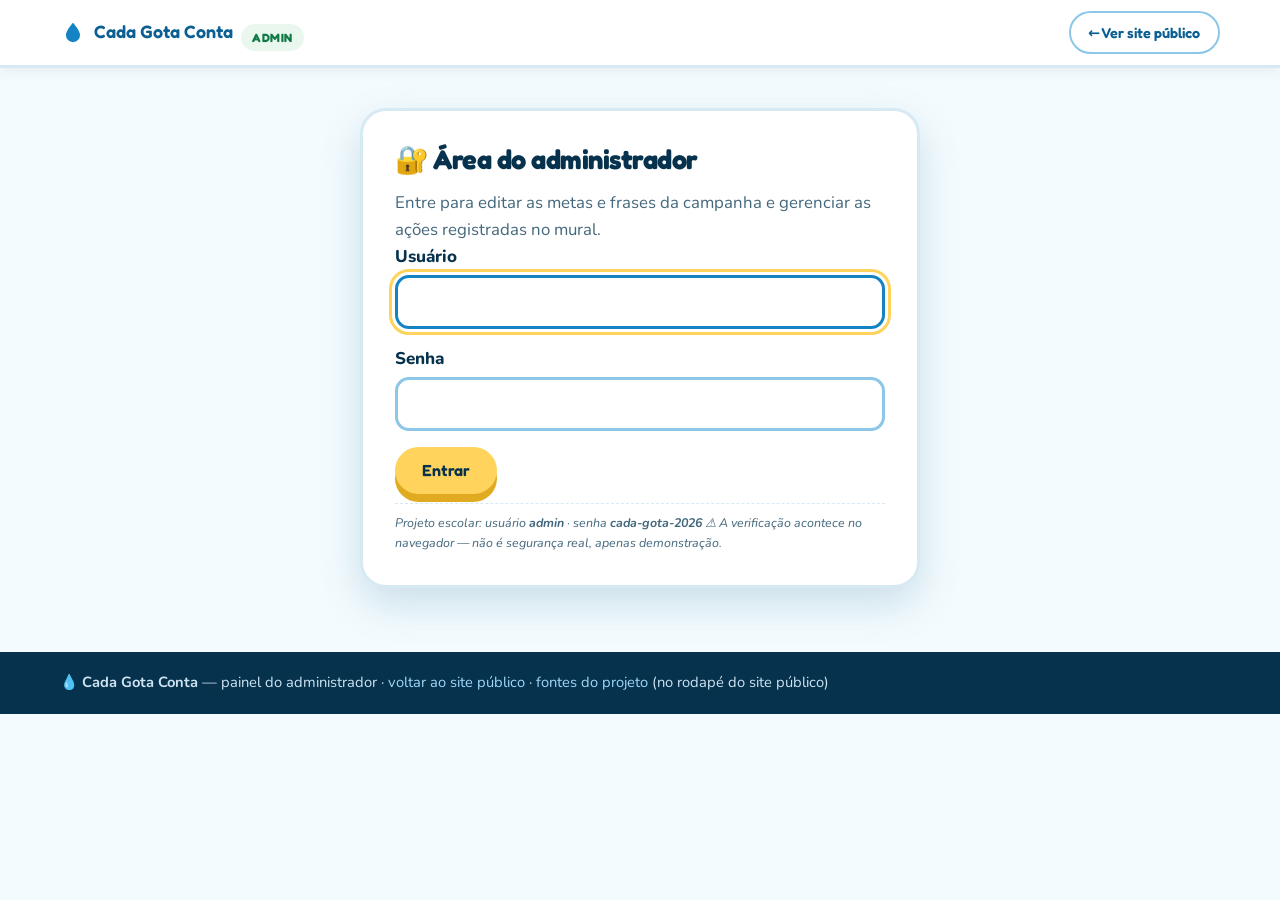
==== admin.html @ 1493366b "Separar site público (index.html) e painel do administrador (admin.html)" ====
<!DOCTYPE html>
<html lang="pt-BR">
<head>
<meta charset="UTF-8">
<meta name="viewport" content="width=device-width, initial-scale=1.0">
<title>Painel do Administrador · Cada Gota Conta</title>
<meta name="description" content="Painel do administrador do site educativo Cada Gota Conta.">
<meta name="robots" content="noindex, nofollow">
<link rel="preconnect" href="https://fonts.googleapis.com">
<link rel="preconnect" href="https://fonts.gstatic.com" crossorigin>
<link href="https://fonts.googleapis.com/css2?family=Fredoka:wght@400;500;600;700&family=Nunito:wght@400;600;700;800&display=swap" rel="stylesheet">
<link rel="stylesheet" href="styles.css">
<link rel="icon" href="data:image/svg+xml,<svg xmlns='http://www.w3.org/2000/svg' viewBox='0 0 100 100'><text y='0.9em' font-size='90'>🔐</text></svg>">
</head>
<body class="pagina-admin">

<a class="skip-link" href="#admin-conteudo">Pular para o conteúdo principal</a>

<header class="cabecalho-admin">
  <nav class="nav container" aria-label="Navegação do painel">
    <a class="marca" href="index.html">
      <svg class="marca-icone" viewBox="0 0 24 24" aria-hidden="true" focusable="false">
        <path d="M12 2.5s6.5 7 6.5 11.4A6.5 6.5 0 0 1 12 20.5a6.5 6.5 0 0 1-6.5-6.6C5.5 9.5 12 2.5 12 2.5z" fill="currentColor"/>
      </svg>
      <span>Cada Gota Conta</span>
      <span class="selo">Admin</span>
    </a>
    <a class="botao botao-secundario botao-pequeno" href="index.html">← Ver site público</a>
  </nav>
</header>

<main class="container container-estreito admin-conteudo" id="admin-conteudo">

  <!-- LOGIN -->
  <section class="admin-login-caixa" id="admin-login">
    <h1>🔐 Área do administrador</h1>
    <p class="secao-lead">Entre para editar as metas e frases da campanha e gerenciar as ações registradas no mural.</p>
    <form id="admin-login-form">
      <div class="campo-form">
        <label for="admin-usuario">Usuário</label>
        <input type="text" id="admin-usuario" autocomplete="username" required>
      </div>
      <div class="campo-form">
        <label for="admin-senha">Senha</label>
        <input type="password" id="admin-senha" autocomplete="current-password" required>
      </div>
      <p class="admin-erro" id="admin-erro" hidden>Usuário ou senha incorretos. Tente novamente.</p>
      <button class="botao botao-primario" type="submit">Entrar</button>
    </form>
    <p class="fonte-mini">Projeto escolar: usuário <strong>admin</strong> · senha <strong>cada-gota-2026</strong> ⚠️ A verificação acontece no navegador — não é segurança real, apenas demonstração.</p>
  </section>

  <!-- PAINEL -->
  <section id="admin-painel" hidden aria-live="polite">
    <div class="admin-topo-painel">
      <h1>⚙️ Painel do administrador</h1>
      <button class="botao botao-secundario botao-pequeno" id="admin-sair" type="button">Sair</button>
    </div>
    <p class="secao-lead">As alterações ficam salvas <strong>neste navegador</strong> e aparecem no site público acessado por ele. Para valer para <strong>todos os visitantes</strong>, edite os arquivos e envie ao GitHub (ou peça ajuda).</p>

    <div class="admin-grupo">
      <h2>Metas da campanha</h2>
      <p class="fonte-mini">Edite o texto e o percentual de cada meta. O site público atualiza ao abrir.</p>
      <div id="admin-metas"></div>
      <button class="botao botao-secundario botao-pequeno" id="admin-restaurar-metas" type="button">Restaurar metas padrão</button>
    </div>

    <div class="admin-grupo">
      <h2>Frases de conscientização</h2>
      <form class="mural-form" id="admin-frase-form">
        <label class="oculto" for="admin-frase-input">Nova frase de conscientização</label>
        <input type="text" id="admin-frase-input" placeholder="Digite uma nova frase…" maxlength="120" required>
        <button class="botao botao-secundario botao-pequeno" type="submit">Adicionar</button>
      </form>
      <ul class="admin-lista-frases" id="admin-frases"></ul>
    </div>

    <div class="admin-grupo">
      <h2>Ações registradas no mural (<span id="admin-mural-count">0</span>)</h2>
      <ul class="admin-lista-frases" id="admin-mural-lista"></ul>
      <p class="fonte-mini" id="admin-mural-vazio">Nenhuma ação registrada ainda.</p>
      <button class="botao botao-secundario botao-pequeno" id="admin-limpar-mural" type="button">Limpar mural</button>
    </div>

    <div class="admin-grupo">
      <h2>Desafio Cada Gota Conta <span class="selo selo-ficticio">estado local</span></h2>
      <p class="secao-lead">Ações marcadas hoje neste navegador:</p>
      <p class="dado-grande" id="admin-desafio-count">0 de 4</p>
      <ul class="lista-marcada" id="admin-desafio-lista"></ul>
      <p class="fonte-mini" id="admin-desafio-vazio">Nenhuma ação marcada ainda.</p>
      <button class="botao botao-secundario botao-pequeno" id="admin-reset-desafio" type="button">Zerar desafio</button>
    </div>

    <div class="admin-acoes">
      <button class="botao botao-secundario botao-pequeno" id="admin-restaurar" type="button">Restaurar metas e frases padrão</button>
    </div>
  </section>
</main>

<footer class="rodape rodape-admin">
  <div class="container">
    <p>💧 <strong>Cada Gota Conta</strong> — painel do administrador · <a href="index.html">voltar ao site público</a> · <a href="#fontes">fontes do projeto</a> (no rodapé do site público)</p>
  </div>
</footer>

<script src="script-admin.js"></script>
</body>
</html>
---- styles.css ----
/* ============================================================
   Cada Gota Conta — estilo de projeto escolar (azul, verde, branco)
   ============================================================ */

:root{
  --azul-900:#06324d;
  --azul-700:#0b5f92;
  --azul-500:#1483c4;
  --azul-300:#8cc7e8;
  --azul-100:#dff1fb;
  --azul-050:#f4fbfe;

  --verde-700:#0f7a45;
  --verde-500:#16a05b;
  --verde-300:#7ec89b;
  --verde-100:#eaf7ef;

  --amarelo:#ffd35c;
  --rosa:#ff9fb0;

  --tinta:#123243;
  --tinta-suave:#43677c;
  --branco:#ffffff;
  --borda:#d7e9f3;
  --sombra:0 10px 30px rgba(11,95,146,.12);
  --sombra-forte:0 16px 40px rgba(11,95,146,.18);

  --raio:20px;
  --fonte-titulo:"Fredoka","Nunito",system-ui,sans-serif;
  --fonte-texto:"Nunito",system-ui,-apple-system,"Segoe UI",sans-serif;
}

*,*::before,*::after{box-sizing:border-box;}

html{scroll-behavior:smooth;}

body{
  margin:0;
  font-family:var(--fonte-texto);
  color:var(--tinta);
  background:var(--branco);
  line-height:1.6;
  font-size:17px;
  -webkit-font-smoothing:antialiased;
}

img,svg{max-width:100%;}

h1,h2,h3,h4{
  font-family:var(--fonte-titulo);
  line-height:1.2;
  color:var(--azul-900);
  margin:0 0 .5em;
}

h1{font-size:clamp(2.4rem,6vw,4rem);font-weight:700;letter-spacing:-.5px;}
h2{font-size:clamp(1.7rem,4vw,2.6rem);font-weight:600;}
h3{font-size:1.22rem;font-weight:600;}
h4{font-size:1rem;font-weight:600;}

p{margin:0 0 1em;}

a{color:var(--azul-700);}

:focus-visible{
  outline:3px solid var(--amarelo);
  outline-offset:3px;
  border-radius:6px;
}

.container{
  width:min(1160px,92vw);
  margin-inline:auto;
}

.container-estreito{width:min(880px,92vw);}

/* Acessibilidade: pular para o conteúdo */
.skip-link{
  position:absolute;left:-9999px;top:0;
  background:var(--azul-700);color:#fff;
  padding:.75rem 1.25rem;border-radius:0 0 12px 0;
  font-weight:700;z-index:2000;text-decoration:none;
}
.skip-link:focus{left:0;}

.oculto{
  position:absolute;width:1px;height:1px;
  overflow:hidden;clip:rect(0 0 0 0);white-space:nowrap;
}

/* ============================================================
   MENU FIXO
   ============================================================ */
.menu-fixo{
  position:fixed;inset:0 0 auto 0;
  background:rgba(255,255,255,.94);
  backdrop-filter:blur(10px);
  box-shadow:0 2px 14px rgba(6,50,77,.10);
  z-index:1000;
}
.nav{
  display:flex;align-items:center;justify-content:space-between;
  gap:1rem;padding:.6rem 0;min-height:64px;
}
.marca{
  display:flex;align-items:center;gap:.5rem;
  font-family:var(--fonte-titulo);font-weight:600;
  font-size:1.12rem;color:var(--azul-700);text-decoration:none;
}
.marca-icone{width:26px;height:26px;color:var(--azul-500);}

.lista-nav{
  display:flex;gap:.15rem;list-style:none;margin:0;padding:0;flex-wrap:wrap;
}
.lista-nav a{
  display:block;padding:.5rem .7rem;
  text-decoration:none;color:var(--tinta-suave);
  font-weight:700;font-size:.92rem;border-radius:999px;
  transition:background .2s,color .2s;
}
.lista-nav a:hover{background:var(--azul-100);color:var(--azul-700);}
.lista-nav a.ativo{background:var(--azul-700);color:#fff;}

.btn-menu{
  display:none;flex-direction:column;gap:5px;
  background:none;border:0;padding:.5rem;cursor:pointer;
}
.linha-menu{
  width:26px;height:3px;border-radius:3px;background:var(--azul-700);
  transition:transform .25s,opacity .25s;
}
.btn-menu[aria-expanded="true"] .linha-menu:nth-child(1){transform:translateY(8px) rotate(45deg);}
.btn-menu[aria-expanded="true"] .linha-menu:nth-child(2){opacity:0;}
.btn-menu[aria-expanded="true"] .linha-menu:nth-child(3){transform:translateY(-8px) rotate(-45deg);}

/* ============================================================
   HERO
   ============================================================ */
.hero{
  position:relative;
  background:linear-gradient(170deg,#0b5f92 0%,#1483c4 45%,#16a05b 120%);
  color:#fff;
  padding:7.5rem 0 5rem;
  overflow:hidden;
}
.hero-interno{
  display:grid;grid-template-columns:1.05fr .95fr;
  gap:2.5rem;align-items:center;position:relative;z-index:2;
}
.etiqueta{
  display:inline-block;
  background:rgba(255,255,255,.18);
  border:1px solid rgba(255,255,255,.4);
  color:inherit;font-weight:800;font-size:.8rem;
  letter-spacing:.06em;text-transform:uppercase;
  padding:.35rem .85rem;border-radius:999px;margin:0 0 1rem;
}
.secao .etiqueta{background:var(--azul-100);border-color:var(--borda);color:var(--azul-700);}

.hero h1{color:#fff;margin-bottom:.25em;}
.destaque-agua{
  color:var(--amarelo);
  text-shadow:0 4px 0 rgba(6,50,77,.25);
}
.subtitulo{
  font-size:clamp(1.15rem,2.4vw,1.5rem);
  font-weight:700;color:#eaf7ff;margin-bottom:.7em;
}
.hero-recado{
  background:rgba(255,255,255,.12);
  border-left:5px solid var(--amarelo);
  padding:.9rem 1.1rem;border-radius:14px;
  font-size:1rem;color:#f2fbff;max-width:52ch;
}
.botao{
  display:inline-block;cursor:pointer;text-decoration:none;
  font-family:var(--fonte-titulo);font-weight:600;font-size:1rem;
  padding:.85rem 1.7rem;border-radius:999px;border:0;
  transition:transform .15s,box-shadow .15s,background .2s;
}
.botao-primario{
  background:var(--amarelo);color:var(--azul-900);
  box-shadow:0 8px 0 #e0ab21;
}
.botao-primario:hover{transform:translateY(-3px);box-shadow:0 11px 0 #e0ab21;}
.botao-primario:active{transform:translateY(4px);box-shadow:0 4px 0 #e0ab21;}
.botao-secundario{
  background:#fff;color:var(--azul-700);
  border:2px solid var(--azul-300);
}
.botao-secundario:hover{background:var(--azul-100);}
.botao-pequeno{padding:.5rem 1.1rem;font-size:.9rem;}

.hero-numeros{
  list-style:none;margin:2rem 0 0;padding:0;
  display:grid;grid-template-columns:repeat(3,1fr);gap:1rem;
}
.hero-numeros li{
  background:rgba(255,255,255,.13);
  border:1px solid rgba(255,255,255,.3);
  border-radius:16px;padding:.85rem .9rem;
}
.hero-numeros .numero{
  display:block;font-family:var(--fonte-titulo);
  font-size:1.7rem;color:var(--amarelo);line-height:1.1;
}
.hero-numeros span{font-size:.82rem;color:#eaf7ff;display:block;margin-top:.2rem;}
.hero-numeros em{font-style:normal;opacity:.75;font-size:.75rem;}

.hero-arte{position:relative;}
.svg-escola{width:100%;height:auto;filter:drop-shadow(0 18px 30px rgba(4,40,62,.35));}

.gota{animation:flutua 3.4s ease-in-out infinite;transform-origin:center;}
.gota-2{animation-delay:.7s;}
.gota-3{animation-delay:1.3s;}
@keyframes flutua{
  0%,100%{transform:translateY(0);}
  50%{transform:translateY(-14px);}
}

.ondulacao{position:absolute;left:0;right:0;bottom:-1px;line-height:0;pointer-events:none;}
.ondulacao svg{width:100%;height:70px;display:block;}

/* ============================================================
   SEÇÕES
   ============================================================ */
.secao{padding:4.5rem 0;scroll-margin-top:76px;}
.secao-fundo-suave{background:var(--azul-050);}

.cabecalho-secao{text-align:center;max-width:760px;margin:0 auto 2.5rem;}
.secao-lead{color:var(--tinta-suave);font-size:1.05rem;margin:0 auto;max-width:64ch;}

.grade{display:grid;gap:1.4rem;}
.grade-3{grid-template-columns:repeat(3,1fr);}

.card{
  background:#fff;border:2px solid var(--borda);
  border-radius:var(--raio);padding:1.5rem 1.4rem;
  box-shadow:var(--sombra);
  transition:transform .2s,box-shadow .2s,border-color .2s;
}
.card:hover{transform:translateY(-6px);box-shadow:var(--sombra-forte);border-color:var(--azul-300);}
.card h3{margin-bottom:.4em;}
.card p{color:var(--tinta-suave);margin-bottom:.4em;font-size:.98rem;}
.card-icone{
  display:inline-grid;place-items:center;
  width:54px;height:54px;font-size:1.7rem;
  background:var(--azul-100);border-radius:16px;margin-bottom:.9rem;
}
.card-exemplo .card-icone{background:#e9f6ff;}
.card-dica .card-icone{background:var(--verde-100);}
.card-destaque{background:linear-gradient(160deg,#0b5f92,#1483c4);border-color:transparent;}
.card-destaque h3,.card-destaque p{color:#fff;}
.card-destaque p strong{color:var(--amarelo);}

.selo{
  display:inline-block;margin-top:.6rem;
  background:var(--verde-100);color:var(--verde-700);
  font-size:.75rem;font-weight:800;letter-spacing:.04em;
  padding:.25rem .7rem;border-radius:999px;text-transform:uppercase;
}
.selo-ficticio{background:#fff3d4;color:#8a6100;}

/* Cartões de dados */
.card-dado{display:flex;flex-direction:column;gap:.2rem;}
.dado-grande{
  font-family:var(--fonte-titulo);font-size:clamp(2.1rem,4vw,2.7rem);
  font-weight:700;color:var(--azul-700);line-height:1;margin:.1em 0 .3em;
}
.dado-texto{font-size:1rem;color:var(--tinta);}
.dado-texto strong{color:var(--verde-700);}
.fonte-mini{
  font-size:.78rem;color:var(--tinta-suave);
  border-top:1px dashed var(--borda);
  padding-top:.55rem;margin:.6rem 0 0;font-style:italic;
}

/* Impactos */
.impactos{
  display:grid;grid-template-columns:1fr 1fr;gap:1.4rem;margin-top:2.5rem;
}
.impacto{
  background:#fff;border-radius:var(--raio);padding:1.6rem;
  border:2px solid var(--borda);box-shadow:var(--sombra);
}
.impacto-ambiental{border-top:6px solid var(--verde-500);}
.impacto-financeiro{border-top:6px solid var(--amarelo);}
.lista-marcada{margin:0;padding-left:1.2rem;color:var(--tinta-suave);}
.lista-marcada li{margin-bottom:.6rem;}
.lista-marcada li strong{color:var(--azul-700);}
.lista-marcada em{font-style:normal;font-size:.85rem;opacity:.85;}
.lista-verde li strong{color:var(--verde-700);}

/* ============================================================
   MAPA DA ESCOLA
   ============================================================ */
.mapa-caixa{
  display:grid;grid-template-columns:1.15fr .85fr;gap:1.6rem;align-items:start;
}
.planta{
  position:relative;
  aspect-ratio:8/5;
  background:#fff;border:3px solid var(--borda);
  border-radius:var(--raio);overflow:hidden;box-shadow:var(--sombra);
}
.svg-planta{position:absolute;inset:0;width:100%;height:100%;}

.hotspot{
  position:absolute;transform:translate(-50%,-50%);
  background:#fff;color:var(--azul-900);
  border:3px solid var(--azul-500);border-radius:999px;
  font-family:var(--fonte-titulo);font-weight:600;
  font-size:clamp(.65rem,1.5vw,.86rem);
  padding:.4rem .75rem;cursor:pointer;
  box-shadow:0 5px 14px rgba(6,50,77,.22);
  transition:transform .18s,background .18s,color .18s;
  white-space:nowrap;
}
.hotspot:hover{transform:translate(-50%,-50%) scale(1.07);background:var(--azul-100);}
.hotspot.ativo{
  background:var(--azul-700);color:#fff;border-color:var(--azul-900);
  transform:translate(-50%,-50%) scale(1.07);
}

.detalhe-lugar{
  background:#fff;border:3px solid var(--borda);
  border-radius:var(--raio);padding:1.6rem;box-shadow:var(--sombra);
  min-height:280px;
}
.detalhe-lugar h3{font-size:1.45rem;}
.detalhe-colunas{display:grid;gap:1.2rem;}
.detalhe-colunas h4{
  text-transform:uppercase;letter-spacing:.06em;font-size:.82rem;
  color:var(--azul-700);margin-bottom:.5em;
}
.detalhe-colunas .titulo-verde{color:var(--verde-700);}

/* ============================================================
   DESAFIO
   ============================================================ */
.desafio-painel{
  background:linear-gradient(160deg,#0b5f92,#16a05b);
  border-radius:28px;padding:2rem;box-shadow:var(--sombra-forte);
}
.lista-checks{list-style:none;margin:0 0 1.6rem;padding:0;display:grid;gap:.85rem;}
.check-item{
  display:flex;align-items:center;gap:.9rem;cursor:pointer;
  background:rgba(255,255,255,.95);border-radius:16px;
  padding:1rem 1.15rem;border:3px solid transparent;
  transition:border-color .2s,transform .15s;
}
.check-item:hover{transform:translateX(4px);}
.check-acao{position:absolute;opacity:0;width:1px;height:1px;}
.caixa-check{
  flex:0 0 auto;width:26px;height:26px;border-radius:8px;
  border:3px solid var(--azul-500);background:#fff;
  display:grid;place-items:center;transition:background .2s,border-color .2s;
}
.caixa-check::after{
  content:"✔";color:#fff;font-size:.95rem;font-weight:900;
  transform:scale(0);transition:transform .18s;
}
.check-acao:checked ~ .caixa-check{background:var(--verde-500);border-color:var(--verde-700);}
.check-acao:checked ~ .caixa-check::after{transform:scale(1);}
.check-acao:checked ~ .texto-check{text-decoration:line-through;opacity:.7;}
.check-acao:focus-visible ~ .caixa-check{outline:3px solid var(--amarelo);outline-offset:3px;}
.texto-check{font-weight:700;color:var(--tinta);}

.progresso-bloco{background:rgba(255,255,255,.14);border-radius:18px;padding:1.2rem 1.3rem;}
.progresso-info{display:flex;justify-content:space-between;align-items:center;gap:1rem;color:#fff;flex-wrap:wrap;}
.progresso-info p{margin:0;font-size:1.05rem;}
.progresso-info strong{font-family:var(--fonte-titulo);font-size:1.3rem;color:var(--amarelo);}

.barra{
  height:18px;background:rgba(255,255,255,.35);
  border-radius:999px;overflow:hidden;margin:.7rem 0 .6rem;
}
.barra-preenchida{
  height:100%;background:var(--amarelo);border-radius:999px;
  transition:width .5s cubic-bezier(.22,1,.36,1);
}
.barra-preenchida.verde{background:var(--verde-500);}
.mensagem-desafio{color:#f0fbff;margin:0;font-weight:700;min-height:1.6em;}

/* ============================================================
   CALCULADORA
   ============================================================ */
.calculadora{
  display:grid;grid-template-columns:1.2fr .8fr;gap:1.6rem;align-items:start;
}
.calc-form{
  background:#fff;border:2px solid var(--borda);border-radius:var(--raio);
  padding:1.4rem;box-shadow:var(--sombra);display:grid;gap:1rem;
}
.calc-linha{
  display:flex;justify-content:space-between;align-items:center;gap:1rem;
  background:var(--azul-050);border:2px solid var(--borda);
  border-radius:16px;padding:.9rem 1.1rem;flex-wrap:wrap;
}
.calc-linha label{flex:1 1 240px;}
.calc-nome{display:block;font-weight:800;color:var(--azul-900);}
.calc-param{display:block;font-size:.83rem;color:var(--tinta-suave);}
.calc-param em{font-style:normal;opacity:.85;}
.calc-input{display:flex;align-items:center;gap:.5rem;font-weight:700;font-size:.85rem;color:var(--tinta-suave);}
.calc-input input{
  width:86px;padding:.55rem .6rem;font-size:1.1rem;font-weight:800;
  font-family:var(--fonte-titulo);text-align:center;
  border:2px solid var(--azul-300);border-radius:12px;color:var(--azul-900);
  background:#fff;
}
.calc-input input:focus{border-color:var(--azul-500);}

.calc-resultado{
  background:linear-gradient(165deg,#06324d,#0b5f92);
  color:#fff;border-radius:var(--raio);padding:1.6rem;box-shadow:var(--sombra-forte);
  position:sticky;top:88px;
}
.calc-rotulo{font-size:.9rem;color:#cfe9fa;margin-bottom:.2em;}
.calc-total{margin:0 0 1rem;}
.calc-total strong{
  font-family:var(--fonte-titulo);font-size:clamp(2.4rem,5vw,3.2rem);
  color:var(--amarelo);line-height:1;
}
.calc-total{font-size:1rem;}
.calc-grades{display:grid;gap:.7rem;}
.calc-mini{
  background:rgba(255,255,255,.12);border-radius:14px;padding:.7rem .9rem;
}
.calc-mini-num{font-family:var(--fonte-titulo);font-size:1.35rem;color:#fff;margin:0;line-height:1.2;}
.calc-mini p{margin:.15rem 0 0;font-size:.82rem;color:#d7ecfa;}
.calc-mini em{font-style:normal;opacity:.8;font-size:.75rem;}
.aviso{
  background:rgba(255,211,92,.16);border-left:4px solid var(--amarelo);
  padding:.7rem .9rem;border-radius:10px;font-size:.83rem;margin:1rem 0 0;color:#fff;
}
.aviso a{color:var(--amarelo);font-weight:700;}

/* ============================================================
   CAMPANHA
   ============================================================ */
.cartaz{
  border-radius:22px;padding:1.8rem 1.4rem 1.4rem;text-align:center;
  color:#fff;box-shadow:var(--sombra-forte);position:relative;overflow:hidden;
  display:flex;flex-direction:column;gap:.4rem;min-height:290px;
  transition:transform .2s;
}
.cartaz:hover{transform:rotate(-1deg) translateY(-6px);}
.cartaz-1{background:linear-gradient(155deg,#0b5f92,#1483c4);}
.cartaz-2{background:linear-gradient(155deg,#0f7a45,#16a05b);}
.cartaz-3{background:linear-gradient(155deg,#7a3fa8,#1483c4);}
.cartaz::after{
  content:"";position:absolute;inset:auto -30px -40px auto;
  width:130px;height:130px;border-radius:50%;
  background:rgba(255,255,255,.12);
}
.cartaz-topo{
  font-size:.72rem;letter-spacing:.18em;font-weight:800;
  background:rgba(255,255,255,.22);border-radius:999px;
  padding:.25rem .8rem;align-self:center;margin:0;
}
.cartaz-frase{
  font-family:var(--fonte-titulo);font-size:1.4rem;line-height:1.25;
  margin:.6rem 0 0;
}
.cartaz-frase span{color:var(--amarelo);}
.cartaz-emoji{font-size:3rem;margin-top:auto;}
.cartaz-rodape{font-size:.8rem;font-weight:800;letter-spacing:.05em;margin:.4rem 0 0;opacity:.9;}

.campanha-meio{display:grid;grid-template-columns:1fr 1fr;gap:1.6rem;margin-top:2.6rem;}
.frases-caixa,.metas-caixa{
  background:#fff;border:2px solid var(--borda);border-radius:var(--raio);
  padding:1.5rem;box-shadow:var(--sombra);
}
.frases-lista{list-style:none;margin:0;padding:0;display:grid;gap:.7rem;}
.frases-lista li{
  background:var(--azul-050);border-left:5px solid var(--azul-500);
  border-radius:0 12px 12px 0;padding:.7rem .9rem;font-weight:700;color:var(--azul-900);
}
.meta{margin-bottom:1rem;}
.meta-info{display:flex;justify-content:space-between;gap:1rem;font-weight:700;font-size:.93rem;}
.meta-info strong{color:var(--verde-700);font-family:var(--fonte-titulo);}
.meta .barra{background:var(--azul-100);margin:.35rem 0 0;height:14px;}

.mural{
  margin-top:2.6rem;background:linear-gradient(160deg,#eaf7ef,#dff1fb);
  border:3px dashed var(--verde-300);border-radius:26px;padding:1.8rem;
}
.mural-form{display:flex;gap:.8rem;flex-wrap:wrap;}
.mural-form input{
  flex:1 1 320px;padding:.85rem 1rem;font-size:1rem;font-family:var(--fonte-texto);
  border:3px solid var(--azul-300);border-radius:14px;background:#fff;color:var(--tinta);
}
.mural-form input:focus{border-color:var(--azul-500);}
.mural-lista{list-style:none;margin:1.2rem 0 0;padding:0;display:grid;gap:.6rem;}
.mural-lista li{
  background:#fff;border-radius:14px;padding:.75rem 1rem;
  display:flex;justify-content:space-between;align-items:center;gap:1rem;
  box-shadow:0 4px 12px rgba(6,50,77,.08);font-weight:600;
}
.mural-lista button{
  background:#ffe9ec;border:0;color:#b3202e;font-weight:800;
  border-radius:10px;padding:.35rem .7rem;cursor:pointer;font-size:.85rem;
}
.mural-lista button:hover{background:#ffd4d9;}
.mural-vazio{margin:.9rem 0 0;color:var(--tinta-suave);font-style:italic;}

/* ============================================================
   QUIZ
   ============================================================ */
.quiz-painel{
  background:#fff;border:3px solid var(--borda);border-radius:26px;
  padding:1.8rem;box-shadow:var(--sombra-forte);
}
.quiz-topo{margin-bottom:1.4rem;}
.quiz-topo p{margin:0;font-weight:700;color:var(--tinta-suave);font-size:.92rem;}
.barra-quiz{background:var(--azul-100);height:12px;margin:.5rem 0;}
.quiz-pontos{text-align:right;}
.quiz-pontos strong{color:var(--azul-700);font-family:var(--fonte-titulo);font-size:1.15rem;}
.quiz-pergunta{font-size:1.3rem;margin-bottom:1rem;}
.quiz-alternativas{display:grid;gap:.7rem;}
.alternativa{
  text-align:left;background:var(--azul-050);
  border:3px solid var(--borda);border-radius:16px;
  padding:.9rem 1.1rem;font-size:1rem;font-weight:700;
  font-family:var(--fonte-texto);color:var(--tinta);cursor:pointer;
  transition:border-color .15s,background .15s,transform .12s;
}
.alternativa:hover:not(:disabled){border-color:var(--azul-500);transform:translateX(5px);}
.alternativa:disabled{cursor:default;opacity:.92;}
.alternativa.certa{background:#e6f8ee;border-color:var(--verde-500);color:var(--verde-700);}
.alternativa.errada{background:#ffecee;border-color:#e8697a;color:#a41f31;}

.quiz-feedback{
  margin-top:1rem;padding:.9rem 1.1rem;border-radius:14px;
  font-weight:700;background:var(--azul-100);border-left:5px solid var(--azul-500);
}
.quiz-feedback.ok{background:#e6f8ee;border-color:var(--verde-500);}
.quiz-feedback.nao{background:#ffecee;border-color:#e8697a;}
#quiz-proxima{margin-top:1.1rem;}

#quiz-final{text-align:center;padding:1rem 0;}
.quiz-emoji-final{font-size:3.4rem;margin:0 0 .3rem;}
.quiz-resultado{font-family:var(--fonte-titulo);font-size:2rem;color:var(--azul-700);margin:0;}
.quiz-mensagem{color:var(--tinta-suave);max-width:52ch;margin:.4rem auto 1.4rem;}

/* ============================================================
   RODAPÉ
   ============================================================ */
.rodape{
  position:relative;background:var(--azul-900);color:#cfe4f2;
  padding:5rem 0 2rem;margin-top:2rem;
}
.ondulacao-rodape{top:-1px;bottom:auto;}
.rodape h2{color:#fff;font-size:1.05rem;text-transform:uppercase;letter-spacing:.08em;margin-bottom:1rem;}
.rodape-grade{display:grid;grid-template-columns:1.2fr .8fr 1.3fr .9fr;gap:2rem;}
.rodape-bloco ul{list-style:none;margin:0;padding:0;display:grid;gap:.5rem;}
.rodape a{color:#9fd8f7;text-decoration:none;}
.rodape a:hover{text-decoration:underline;color:var(--amarelo);}
.rodape p{font-size:.92rem;}
.rodape-frase{
  font-family:var(--fonte-titulo);font-size:clamp(1.5rem,3vw,2rem);
  color:#fff;line-height:1.25;margin-bottom:.5em;
}
.rodape-frase span{color:var(--amarelo);}
.rodape-sub{color:#a9cbe0;}
.rodape-nota{font-size:.82rem;color:#8fb3ca;border-top:1px solid rgba(255,255,255,.15);padding-top:.7rem;}
.lista-fontes li{font-size:.83rem;line-height:1.5;}
.rodape-copy{
  text-align:center;margin:2.5rem auto 0;font-size:.85rem;color:#8fb3ca;
  border-top:1px solid rgba(255,255,255,.15);padding-top:1.2rem;width:min(1160px,92vw);
}

/* Botão voltar ao topo */
.voltar-topo{
  position:fixed;right:18px;bottom:18px;z-index:900;
  width:50px;height:50px;border-radius:50%;border:0;cursor:pointer;
  background:var(--azul-700);color:#fff;font-size:1.4rem;
  box-shadow:0 8px 20px rgba(6,50,77,.35);
  transition:transform .2s,background .2s;
}
.voltar-topo:hover{transform:translateY(-4px);background:var(--azul-500);}

/* ============================================================
   ANIMAÇÕES DE ROLAGEM
   ============================================================ */
.reveal{opacity:0;transform:translateY(26px);transition:opacity .7s ease,transform .7s ease;}
.reveal.visivel{opacity:1;transform:none;}

@media (prefers-reduced-motion:reduce){
  html{scroll-behavior:auto;}
  .reveal{opacity:1;transform:none;transition:none;}
  .gota{animation:none;}
  *{transition-duration:.01ms !important;animation-duration:.01ms !important;}
}

/* ============================================================
   PAINEL DO ADMINISTRADOR (modal)
   ============================================================ */
.link-admin{
  background:none;border:0;padding:0;cursor:pointer;
  color:#9fd8f7;text-decoration:underline;font-size:inherit;
  font-family:inherit;font-weight:700;
}
.link-admin:hover{color:var(--amarelo);}

.modal-fundo{
  position:fixed;inset:0;z-index:3000;
  background:rgba(6,50,77,.55);backdrop-filter:blur(4px);
  display:grid;place-items:center;padding:1.2rem;
}
.modal-caixa{
  position:relative;width:min(620px,100%);
  max-height:min(720px,92vh);overflow:auto;
  background:#fff;border-radius:26px;padding:1.8rem;
  box-shadow:0 24px 60px rgba(4,32,50,.4);
}
.modal-caixa h2{font-size:1.5rem;}
.modal-fechar{
  position:absolute;right:1rem;top:1rem;
  width:40px;height:40px;border-radius:50%;border:0;cursor:pointer;
  background:var(--azul-100);color:var(--azul-700);font-size:1.1rem;font-weight:800;
}
.modal-fechar:hover{background:var(--azul-300);color:#fff;}

.campo-form{margin:0 0 1rem;}
.campo-form label{display:block;font-weight:800;color:var(--azul-900);margin-bottom:.3rem;}
.campo-form input{
  width:100%;padding:.8rem 1rem;font-size:1rem;font-family:var(--fonte-texto);
  border:3px solid var(--azul-300);border-radius:14px;background:#fff;color:var(--tinta);
}
.campo-form input:focus{border-color:var(--azul-500);}
.admin-erro{color:#b3202e;font-weight:800;background:#ffecee;border-radius:12px;padding:.6rem .9rem;}

.admin-meta{
  background:var(--azul-050);border:2px solid var(--borda);
  border-radius:16px;padding:.9rem 1rem;margin-bottom:.8rem;
}
.admin-meta label{display:block;font-weight:800;color:var(--azul-900);font-size:.85rem;margin-bottom:.3rem;}
.admin-meta .admin-meta-linha{display:flex;gap:.6rem;align-items:center;flex-wrap:wrap;}
.admin-meta input[type="text"]{
  flex:1 1 260px;padding:.55rem .8rem;font-size:.92rem;font-family:var(--fonte-texto);
  border:2px solid var(--azul-300);border-radius:10px;
}
.admin-meta input[type="number"]{
  width:92px;padding:.55rem .6rem;font-size:1rem;font-weight:800;
  font-family:var(--fonte-titulo);text-align:center;
  border:2px solid var(--verde-300);border-radius:10px;color:var(--verde-700);
}
.admin-meta input:focus{border-color:var(--azul-500);}

.admin-lista-frases{list-style:none;margin:.8rem 0 1rem;padding:0;display:grid;gap:.5rem;}
.admin-lista-frases li{
  display:flex;justify-content:space-between;align-items:center;gap:.8rem;
  background:var(--azul-050);border-radius:12px;padding:.6rem .9rem;
  font-size:.93rem;font-weight:600;
}
.admin-lista-frases button{
  background:#ffe9ec;border:0;color:#b3202e;font-weight:800;
  border-radius:9px;padding:.3rem .65rem;cursor:pointer;font-size:.82rem;flex:0 0 auto;
}
.admin-lista-frases button:hover{background:#ffd4d9;}

.admin-acoes{display:flex;gap:.7rem;flex-wrap:wrap;margin-top:1.2rem;border-top:2px dashed var(--borda);padding-top:1.2rem;}

/* ============================================================
   PÁGINA DO ADMINISTRADOR (admin.html)
   ============================================================ */
.pagina-admin{background:var(--azul-050);}
.cabecalho-admin{
  background:#fff;border-bottom:3px solid var(--borda);
  box-shadow:0 2px 14px rgba(6,50,77,.08);
}
.cabecalho-admin .nav{min-height:0;padding:.7rem 0;}
.admin-conteudo{padding:2.5rem 0 4rem;}
.admin-login-caixa{
  max-width:560px;margin:0 auto;
  background:#fff;border:3px solid var(--borda);
  border-radius:26px;padding:2rem;box-shadow:var(--sombra-forte);
}
.admin-login-caixa h1{font-size:1.7rem;}
.admin-topo-painel{display:flex;justify-content:space-between;align-items:center;gap:1rem;flex-wrap:wrap;}
.admin-topo-painel h1{font-size:1.9rem;margin:0;}
.admin-grupo{
  background:#fff;border:2px solid var(--borda);
  border-radius:var(--raio);padding:1.5rem;box-shadow:var(--sombra);
  margin-top:1.4rem;
}
.admin-grupo h2{font-size:1.25rem;margin-bottom:.4rem;}
.rodape-admin{background:var(--azul-900);color:#cfe4f2;padding:1.2rem 0;margin-top:0;}
.rodape-admin p{margin:0;}

/* ============================================================
   RESPONSIVO
   ============================================================ */
@media (max-width:1024px){
  .hero-interno{grid-template-columns:1fr;text-align:center;}
  .hero-recado{margin-inline:auto;}
  .hero-numeros{max-width:640px;margin-inline:auto;}
  .hero-arte{max-width:520px;margin-inline:auto;}
  .mapa-caixa,.calculadora,.campanha-meio{grid-template-columns:1fr;}
  .calc-resultado{position:static;}
  .rodape-grade{grid-template-columns:1fr 1fr;}
  .grade-3{grid-template-columns:repeat(2,1fr);}
  .impactos{grid-template-columns:1fr;}
}

@media (max-width:760px){
  body{font-size:16px;}
  .btn-menu{display:flex;}
  .lista-nav{
    position:absolute;left:0;right:0;top:100%;
    background:#fff;flex-direction:column;padding:.6rem 0 1rem;
    box-shadow:0 14px 24px rgba(6,50,77,.14);
    display:none;max-height:calc(100vh - 64px);overflow:auto;
  }
  .lista-nav.aberta{display:flex;}
  .lista-nav a{padding:.75rem 1.4rem;border-radius:0;font-size:1rem;}

  .hero{padding:6.5rem 0 4rem;}
  .grade-3{grid-template-columns:1fr;}
  .secao{padding:3.2rem 0;}
  .rodape-grade{grid-template-columns:1fr;}
  .desafio-painel,.quiz-painel,.mural{padding:1.3rem;}
  .hotspot{font-size:.62rem;padding:.3rem .5rem;border-width:2px;}
  .planta{aspect-ratio:8/6;}
  .check-item{padding:.85rem .9rem;}
  .calc-linha{flex-direction:column;align-items:stretch;}
  .calc-input{justify-content:flex-start;}
}
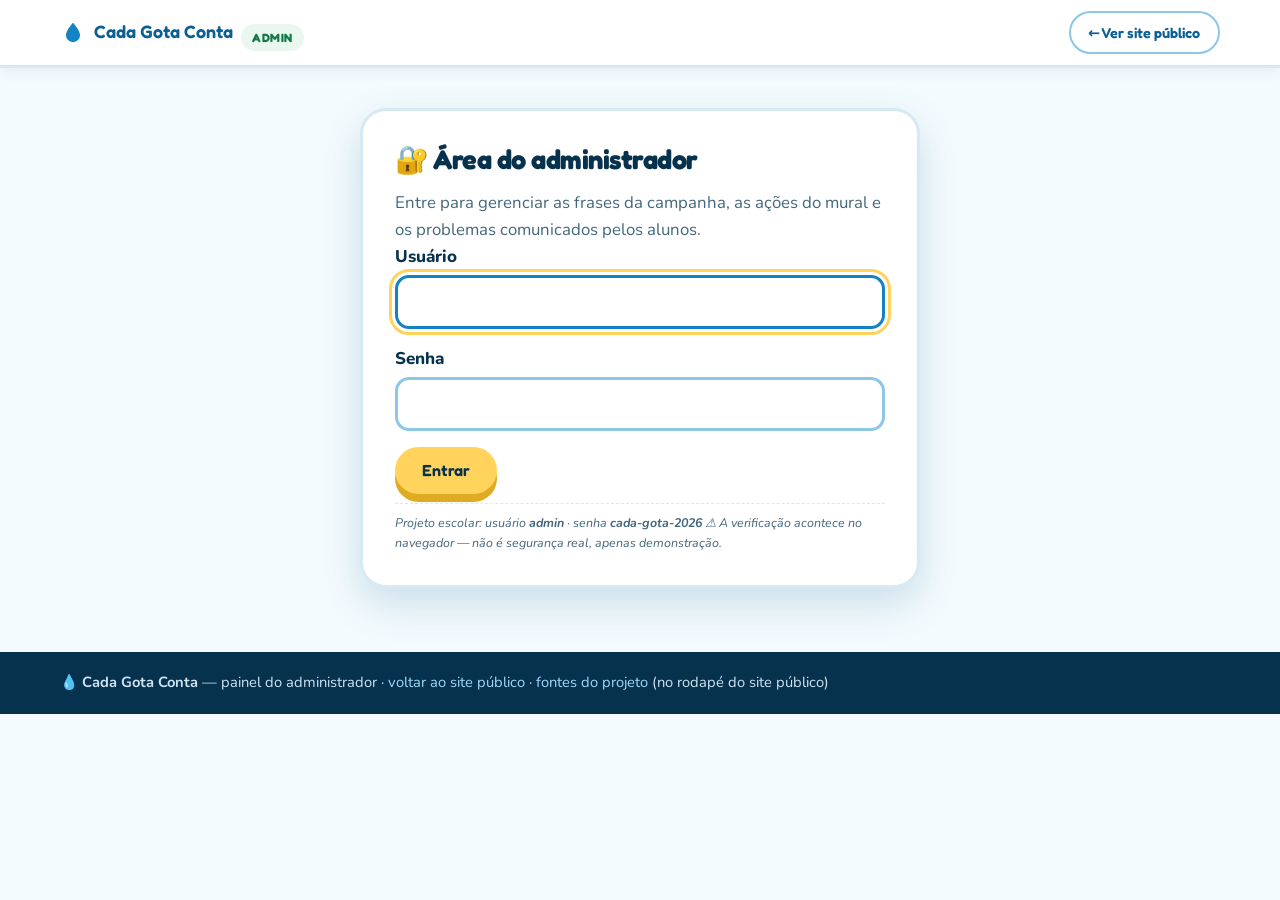
==== commit 687da93c: "Remover Metas, Quiz e Desafio; seção Comunicar problema no início; gestão de avisos no admin" ====
--- a/admin.html
+++ b/admin.html
@@ -34,7 +34,7 @@
   <!-- LOGIN -->
   <section class="admin-login-caixa" id="admin-login">
     <h1>🔐 Área do administrador</h1>
-    <p class="secao-lead">Entre para editar as metas e frases da campanha e gerenciar as ações registradas no mural.</p>
+    <p class="secao-lead">Entre para gerenciar as frases da campanha, as ações do mural e os problemas comunicados pelos alunos.</p>
     <form id="admin-login-form">
       <div class="campo-form">
         <label for="admin-usuario">Usuário</label>
@@ -59,13 +59,6 @@
     <p class="secao-lead">As alterações ficam salvas <strong>neste navegador</strong> e aparecem no site público acessado por ele. Para valer para <strong>todos os visitantes</strong>, edite os arquivos e envie ao GitHub (ou peça ajuda).</p>
 
     <div class="admin-grupo">
-      <h2>Metas da campanha</h2>
-      <p class="fonte-mini">Edite o texto e o percentual de cada meta. O site público atualiza ao abrir.</p>
-      <div id="admin-metas"></div>
-      <button class="botao botao-secundario botao-pequeno" id="admin-restaurar-metas" type="button">Restaurar metas padrão</button>
-    </div>
-
-    <div class="admin-grupo">
       <h2>Frases de conscientização</h2>
       <form class="mural-form" id="admin-frase-form">
         <label class="oculto" for="admin-frase-input">Nova frase de conscientização</label>
@@ -83,16 +76,15 @@
     </div>
 
     <div class="admin-grupo">
-      <h2>Desafio Cada Gota Conta <span class="selo selo-ficticio">estado local</span></h2>
-      <p class="secao-lead">Ações marcadas hoje neste navegador:</p>
-      <p class="dado-grande" id="admin-desafio-count">0 de 4</p>
-      <ul class="lista-marcada" id="admin-desafio-lista"></ul>
-      <p class="fonte-mini" id="admin-desafio-vazio">Nenhuma ação marcada ainda.</p>
-      <button class="botao botao-secundario botao-pequeno" id="admin-reset-desafio" type="button">Zerar desafio</button>
+      <h2>Problemas comunicados (<span id="admin-problemas-count">0</span>)</h2>
+      <p class="fonte-mini">Avisos enviados pelos alunos na página inicial — ficam salvos neste navegador.</p>
+      <ul class="admin-lista-frases" id="admin-problemas-lista"></ul>
+      <p class="fonte-mini" id="admin-problemas-vazio">Nenhum problema comunicado ainda.</p>
+      <button class="botao botao-secundario botao-pequeno" id="admin-limpar-problemas" type="button">Limpar avisos</button>
     </div>
 
     <div class="admin-acoes">
-      <button class="botao botao-secundario botao-pequeno" id="admin-restaurar" type="button">Restaurar metas e frases padrão</button>
+      <button class="botao botao-secundario botao-pequeno" id="admin-restaurar" type="button">Restaurar frases padrão</button>
     </div>
   </section>
 </main>
--- a/styles.css
+++ b/styles.css
@@ -191,6 +191,15 @@
 }
 .botao-secundario:hover{background:var(--azul-100);}
 .botao-pequeno{padding:.5rem 1.1rem;font-size:.9rem;}
+
+.hero-acoes{
+  display:flex;gap:.9rem;flex-wrap:wrap;align-items:center;margin-top:1.6rem;
+}
+.botao-hero-claro{
+  background:rgba(255,255,255,.16);color:#fff;
+  border:2px solid rgba(255,255,255,.65);
+}
+.botao-hero-claro:hover{background:rgba(255,255,255,.32);}
 
 .hero-numeros{
   list-style:none;margin:2rem 0 0;padding:0;
@@ -337,53 +346,6 @@
 .detalhe-colunas .titulo-verde{color:var(--verde-700);}
 
 /* ============================================================
-   DESAFIO
-   ============================================================ */
-.desafio-painel{
-  background:linear-gradient(160deg,#0b5f92,#16a05b);
-  border-radius:28px;padding:2rem;box-shadow:var(--sombra-forte);
-}
-.lista-checks{list-style:none;margin:0 0 1.6rem;padding:0;display:grid;gap:.85rem;}
-.check-item{
-  display:flex;align-items:center;gap:.9rem;cursor:pointer;
-  background:rgba(255,255,255,.95);border-radius:16px;
-  padding:1rem 1.15rem;border:3px solid transparent;
-  transition:border-color .2s,transform .15s;
-}
-.check-item:hover{transform:translateX(4px);}
-.check-acao{position:absolute;opacity:0;width:1px;height:1px;}
-.caixa-check{
-  flex:0 0 auto;width:26px;height:26px;border-radius:8px;
-  border:3px solid var(--azul-500);background:#fff;
-  display:grid;place-items:center;transition:background .2s,border-color .2s;
-}
-.caixa-check::after{
-  content:"✔";color:#fff;font-size:.95rem;font-weight:900;
-  transform:scale(0);transition:transform .18s;
-}
-.check-acao:checked ~ .caixa-check{background:var(--verde-500);border-color:var(--verde-700);}
-.check-acao:checked ~ .caixa-check::after{transform:scale(1);}
-.check-acao:checked ~ .texto-check{text-decoration:line-through;opacity:.7;}
-.check-acao:focus-visible ~ .caixa-check{outline:3px solid var(--amarelo);outline-offset:3px;}
-.texto-check{font-weight:700;color:var(--tinta);}
-
-.progresso-bloco{background:rgba(255,255,255,.14);border-radius:18px;padding:1.2rem 1.3rem;}
-.progresso-info{display:flex;justify-content:space-between;align-items:center;gap:1rem;color:#fff;flex-wrap:wrap;}
-.progresso-info p{margin:0;font-size:1.05rem;}
-.progresso-info strong{font-family:var(--fonte-titulo);font-size:1.3rem;color:var(--amarelo);}
-
-.barra{
-  height:18px;background:rgba(255,255,255,.35);
-  border-radius:999px;overflow:hidden;margin:.7rem 0 .6rem;
-}
-.barra-preenchida{
-  height:100%;background:var(--amarelo);border-radius:999px;
-  transition:width .5s cubic-bezier(.22,1,.36,1);
-}
-.barra-preenchida.verde{background:var(--verde-500);}
-.mensagem-desafio{color:#f0fbff;margin:0;font-weight:700;min-height:1.6em;}
-
-/* ============================================================
    CALCULADORA
    ============================================================ */
 .calculadora{
@@ -467,9 +429,8 @@
 .cartaz-emoji{font-size:3rem;margin-top:auto;}
 .cartaz-rodape{font-size:.8rem;font-weight:800;letter-spacing:.05em;margin:.4rem 0 0;opacity:.9;}
 
-.campanha-meio{display:grid;grid-template-columns:1fr 1fr;gap:1.6rem;margin-top:2.6rem;}
-.frases-caixa,.metas-caixa{
-  background:#fff;border:2px solid var(--borda);border-radius:var(--raio);
+.frases-caixa{
+  margin-top:2.6rem;background:#fff;border:2px solid var(--borda);border-radius:var(--raio);
   padding:1.5rem;box-shadow:var(--sombra);
 }
 .frases-lista{list-style:none;margin:0;padding:0;display:grid;gap:.7rem;}
@@ -477,10 +438,6 @@
   background:var(--azul-050);border-left:5px solid var(--azul-500);
   border-radius:0 12px 12px 0;padding:.7rem .9rem;font-weight:700;color:var(--azul-900);
 }
-.meta{margin-bottom:1rem;}
-.meta-info{display:flex;justify-content:space-between;gap:1rem;font-weight:700;font-size:.93rem;}
-.meta-info strong{color:var(--verde-700);font-family:var(--fonte-titulo);}
-.meta .barra{background:var(--azul-100);margin:.35rem 0 0;height:14px;}
 
 .mural{
   margin-top:2.6rem;background:linear-gradient(160deg,#eaf7ef,#dff1fb);
@@ -504,45 +461,6 @@
 }
 .mural-lista button:hover{background:#ffd4d9;}
 .mural-vazio{margin:.9rem 0 0;color:var(--tinta-suave);font-style:italic;}
-
-/* ============================================================
-   QUIZ
-   ============================================================ */
-.quiz-painel{
-  background:#fff;border:3px solid var(--borda);border-radius:26px;
-  padding:1.8rem;box-shadow:var(--sombra-forte);
-}
-.quiz-topo{margin-bottom:1.4rem;}
-.quiz-topo p{margin:0;font-weight:700;color:var(--tinta-suave);font-size:.92rem;}
-.barra-quiz{background:var(--azul-100);height:12px;margin:.5rem 0;}
-.quiz-pontos{text-align:right;}
-.quiz-pontos strong{color:var(--azul-700);font-family:var(--fonte-titulo);font-size:1.15rem;}
-.quiz-pergunta{font-size:1.3rem;margin-bottom:1rem;}
-.quiz-alternativas{display:grid;gap:.7rem;}
-.alternativa{
-  text-align:left;background:var(--azul-050);
-  border:3px solid var(--borda);border-radius:16px;
-  padding:.9rem 1.1rem;font-size:1rem;font-weight:700;
-  font-family:var(--fonte-texto);color:var(--tinta);cursor:pointer;
-  transition:border-color .15s,background .15s,transform .12s;
-}
-.alternativa:hover:not(:disabled){border-color:var(--azul-500);transform:translateX(5px);}
-.alternativa:disabled{cursor:default;opacity:.92;}
-.alternativa.certa{background:#e6f8ee;border-color:var(--verde-500);color:var(--verde-700);}
-.alternativa.errada{background:#ffecee;border-color:#e8697a;color:#a41f31;}
-
-.quiz-feedback{
-  margin-top:1rem;padding:.9rem 1.1rem;border-radius:14px;
-  font-weight:700;background:var(--azul-100);border-left:5px solid var(--azul-500);
-}
-.quiz-feedback.ok{background:#e6f8ee;border-color:var(--verde-500);}
-.quiz-feedback.nao{background:#ffecee;border-color:#e8697a;}
-#quiz-proxima{margin-top:1.1rem;}
-
-#quiz-final{text-align:center;padding:1rem 0;}
-.quiz-emoji-final{font-size:3.4rem;margin:0 0 .3rem;}
-.quiz-resultado{font-family:var(--fonte-titulo);font-size:2rem;color:var(--azul-700);margin:0;}
-.quiz-mensagem{color:var(--tinta-suave);max-width:52ch;margin:.4rem auto 1.4rem;}
 
 /* ============================================================
    RODAPÉ
@@ -630,7 +548,23 @@
   border:3px solid var(--azul-300);border-radius:14px;background:#fff;color:var(--tinta);
 }
 .campo-form input:focus{border-color:var(--azul-500);}
+.campo-form select,.campo-form textarea{
+  width:100%;padding:.8rem 1rem;font-size:1rem;font-family:var(--fonte-texto);
+  border:3px solid var(--azul-300);border-radius:14px;background:#fff;color:var(--tinta);
+}
+.campo-form select:focus,.campo-form textarea:focus{border-color:var(--azul-500);outline:none;}
 .admin-erro{color:#b3202e;font-weight:800;background:#ffecee;border-radius:12px;padding:.6rem .9rem;}
+
+.reportar-caixa{
+  background:#fff;border:3px solid var(--borda);border-radius:26px;
+  padding:1.8rem;box-shadow:var(--sombra);max-width:720px;margin:0 auto;
+}
+.reportar-grade{display:grid;grid-template-columns:1fr 1fr;gap:1rem;}
+.reportar-ok{
+  background:#e7f6ea;color:#14532d;border:2px solid var(--verde-300);
+  border-radius:14px;padding:.9rem 1.1rem;font-weight:800;margin-top:1rem;
+}
+.reportar-nota{margin-top:.9rem;text-align:center;}
 
 .admin-meta{
   background:var(--azul-050);border:2px solid var(--borda);
@@ -698,7 +632,7 @@
   .hero-recado{margin-inline:auto;}
   .hero-numeros{max-width:640px;margin-inline:auto;}
   .hero-arte{max-width:520px;margin-inline:auto;}
-  .mapa-caixa,.calculadora,.campanha-meio{grid-template-columns:1fr;}
+  .mapa-caixa,.calculadora{grid-template-columns:1fr;}
   .calc-resultado{position:static;}
   .rodape-grade{grid-template-columns:1fr 1fr;}
   .grade-3{grid-template-columns:repeat(2,1fr);}
@@ -721,10 +655,11 @@
   .grade-3{grid-template-columns:1fr;}
   .secao{padding:3.2rem 0;}
   .rodape-grade{grid-template-columns:1fr;}
-  .desafio-painel,.quiz-painel,.mural{padding:1.3rem;}
+  .mural{padding:1.3rem;}
   .hotspot{font-size:.62rem;padding:.3rem .5rem;border-width:2px;}
   .planta{aspect-ratio:8/6;}
-  .check-item{padding:.85rem .9rem;}
   .calc-linha{flex-direction:column;align-items:stretch;}
   .calc-input{justify-content:flex-start;}
-}
+  .reportar-grade{grid-template-columns:1fr;}
+  .reportar-caixa{padding:1.3rem;}
+}
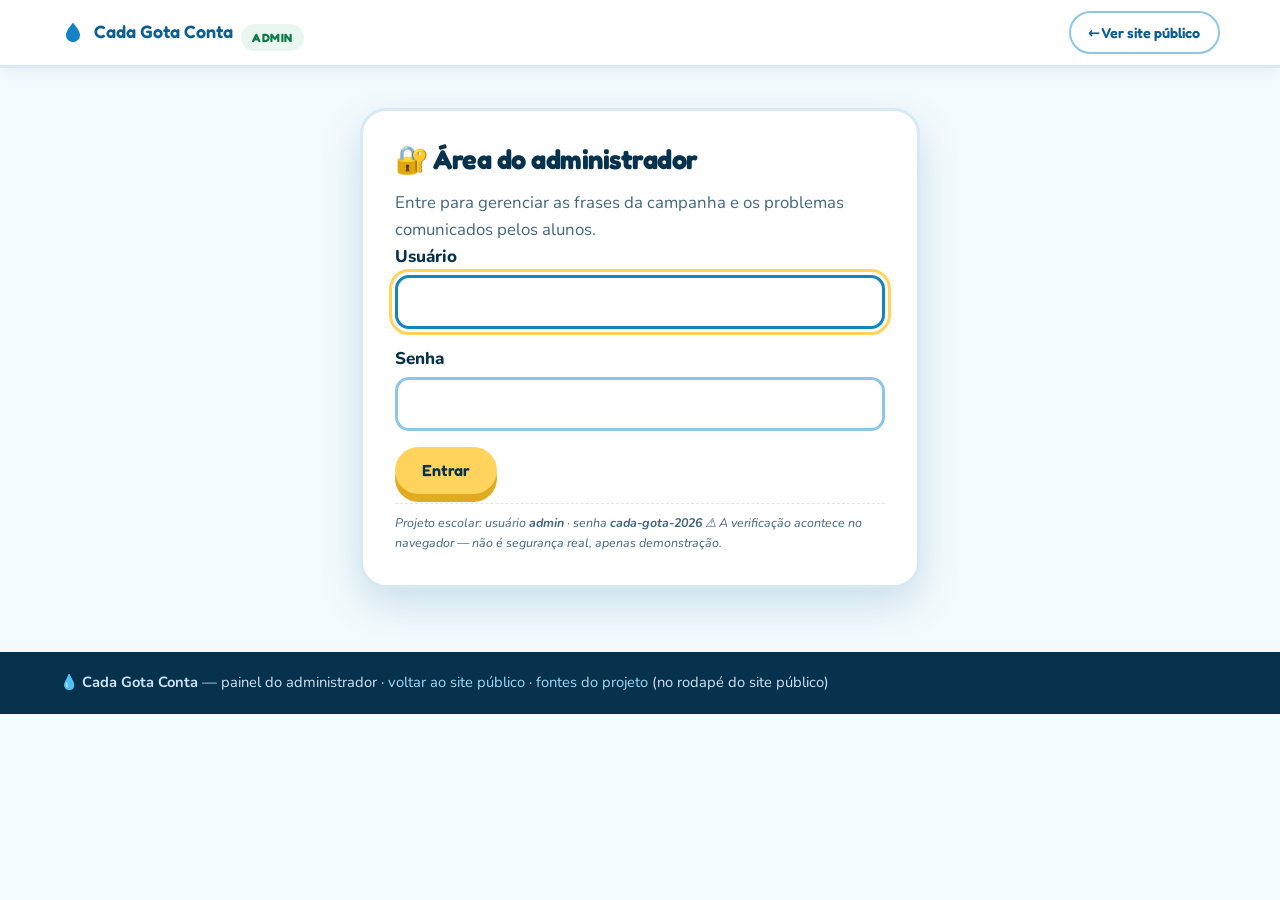
==== commit 9c0b2545: "Remover a secao Registro de acoes realizadas (mural) da pagina publica e do painel do admin" ====
--- a/admin.html
+++ b/admin.html
@@ -34,7 +34,7 @@
   <!-- LOGIN -->
   <section class="admin-login-caixa" id="admin-login">
     <h1>🔐 Área do administrador</h1>
-    <p class="secao-lead">Entre para gerenciar as frases da campanha, as ações do mural e os problemas comunicados pelos alunos.</p>
+    <p class="secao-lead">Entre para gerenciar as frases da campanha e os problemas comunicados pelos alunos.</p>
     <form id="admin-login-form">
       <div class="campo-form">
         <label for="admin-usuario">Usuário</label>
@@ -54,6 +54,7 @@
   <section id="admin-painel" hidden aria-live="polite">
     <div class="admin-topo-painel">
       <h1>⚙️ Painel do administrador</h1>
+      <button class="botao botao-secundario botao-pequeno" id="admin-notificar" type="button">🔔 Ativar notificações do computador</button>
       <button class="botao botao-secundario botao-pequeno" id="admin-sair" type="button">Sair</button>
     </div>
     <p class="secao-lead">As alterações ficam salvas <strong>neste navegador</strong> e aparecem no site público acessado por ele. Para valer para <strong>todos os visitantes</strong>, edite os arquivos e envie ao GitHub (ou peça ajuda).</p>
@@ -69,15 +70,9 @@
     </div>
 
     <div class="admin-grupo">
-      <h2>Ações registradas no mural (<span id="admin-mural-count">0</span>)</h2>
-      <ul class="admin-lista-frases" id="admin-mural-lista"></ul>
-      <p class="fonte-mini" id="admin-mural-vazio">Nenhuma ação registrada ainda.</p>
-      <button class="botao botao-secundario botao-pequeno" id="admin-limpar-mural" type="button">Limpar mural</button>
-    </div>
-
-    <div class="admin-grupo">
-      <h2>Problemas comunicados (<span id="admin-problemas-count">0</span>)</h2>
-      <p class="fonte-mini">Avisos enviados pelos alunos na página inicial — ficam salvos neste navegador.</p>
+      <h2>Problemas comunicados (<span id="admin-problemas-count">0</span>) <span class="selo selo-ficticio">em tempo real</span></h2>
+      <p class="fonte-mini">Avisos enviados pelos alunos. Novos avisos aparecem aqui e notificam na tela e no computador.</p>
+      <p class="fonte-mini" id="admin-sync-status">Carregando sincronização…</p>
       <ul class="admin-lista-frases" id="admin-problemas-lista"></ul>
       <p class="fonte-mini" id="admin-problemas-vazio">Nenhum problema comunicado ainda.</p>
       <button class="botao botao-secundario botao-pequeno" id="admin-limpar-problemas" type="button">Limpar avisos</button>
@@ -95,6 +90,7 @@
   </div>
 </footer>
 
-<script src="script-admin.js"></script>
+<script src="config.js"></script>
+<script src="admin-core.js"></script>
 </body>
 </html>
--- a/styles.css
+++ b/styles.css
@@ -439,28 +439,12 @@
   border-radius:0 12px 12px 0;padding:.7rem .9rem;font-weight:700;color:var(--azul-900);
 }
 
-.mural{
-  margin-top:2.6rem;background:linear-gradient(160deg,#eaf7ef,#dff1fb);
-  border:3px dashed var(--verde-300);border-radius:26px;padding:1.8rem;
-}
 .mural-form{display:flex;gap:.8rem;flex-wrap:wrap;}
 .mural-form input{
   flex:1 1 320px;padding:.85rem 1rem;font-size:1rem;font-family:var(--fonte-texto);
   border:3px solid var(--azul-300);border-radius:14px;background:#fff;color:var(--tinta);
 }
 .mural-form input:focus{border-color:var(--azul-500);}
-.mural-lista{list-style:none;margin:1.2rem 0 0;padding:0;display:grid;gap:.6rem;}
-.mural-lista li{
-  background:#fff;border-radius:14px;padding:.75rem 1rem;
-  display:flex;justify-content:space-between;align-items:center;gap:1rem;
-  box-shadow:0 4px 12px rgba(6,50,77,.08);font-weight:600;
-}
-.mural-lista button{
-  background:#ffe9ec;border:0;color:#b3202e;font-weight:800;
-  border-radius:10px;padding:.35rem .7rem;cursor:pointer;font-size:.85rem;
-}
-.mural-lista button:hover{background:#ffd4d9;}
-.mural-vazio{margin:.9rem 0 0;color:var(--tinta-suave);font-style:italic;}
 
 /* ============================================================
    RODAPÉ
@@ -596,6 +580,65 @@
 .admin-lista-frases button:hover{background:#ffd4d9;}
 
 .admin-acoes{display:flex;gap:.7rem;flex-wrap:wrap;margin-top:1.2rem;border-top:2px dashed var(--borda);padding-top:1.2rem;}
+
+/* ============================================================
+   PAINEL INTEGRADO (index.html) + NOTIFICAÇÕES
+   ============================================================ */
+.admin-drawer{
+  position:fixed;top:0;right:0;height:100vh;width:min(400px,94vw);
+  background:var(--azul-050);z-index:1200;
+  transform:translateX(105%);transition:transform .25s ease;
+  overflow-y:auto;box-shadow:-16px 0 40px rgba(6,50,77,.25);
+  padding:1.3rem 1.3rem 2rem;
+}
+.admin-drawer.aberta{transform:translateX(0);}
+.admin-drawer-fechar{
+  position:absolute;top:1rem;right:1rem;width:38px;height:38px;border-radius:50%;
+  border:0;background:var(--azul-100);color:var(--azul-700);
+  font-size:1rem;font-weight:800;cursor:pointer;z-index:2;
+}
+.admin-drawer-fechar:hover{background:var(--azul-300);color:#fff;}
+.admin-drawer .admin-topo-painel{padding-right:3rem;}
+.admin-drawer-topo{
+  display:flex;justify-content:space-between;align-items:center;gap:1rem;flex-wrap:wrap;
+  margin:.35rem 2.4rem .9rem 0;
+}
+.admin-drawer-topo h1{font-size:1.4rem;margin:0;}
+.admin-drawer #admin-notificar{margin:0 0 1rem;width:100%;}
+.admin-drawer-fundo{
+  position:fixed;inset:0;background:rgba(6,38,60,.45);z-index:1190;
+  opacity:0;pointer-events:none;transition:opacity .2s;
+}
+.admin-drawer-fundo.aberta{opacity:1;pointer-events:auto;}
+.admin-botao-flutuante{
+  position:fixed;right:20px;bottom:88px;z-index:1300;
+  width:60px;height:60px;border-radius:50%;border:0;
+  background:var(--azul-800);color:#fff;font-size:1.5rem;cursor:pointer;
+  box-shadow:0 10px 24px rgba(6,50,77,.35);
+  display:grid;place-items:center;transition:transform .15s,background .2s;
+}
+.admin-botao-flutuante:hover{transform:translateY(-3px) rotate(10deg);background:var(--azul-700);}
+.admin-badge{
+  position:absolute;top:-5px;right:-5px;background:#e33;color:#fff;
+  font-size:.72rem;font-weight:800;min-width:22px;height:22px;border-radius:999px;
+  display:grid;place-items:center;padding:0 .35rem;border:2px solid #fff;
+}
+.admin-notificacoes{
+  position:fixed;right:20px;bottom:160px;z-index:1400;
+  display:grid;gap:.6rem;width:min(340px,calc(100vw - 40px));
+}
+.pagina-admin .admin-notificacoes{bottom:20px;}
+.admin-toast{
+  background:#fff;border-left:6px solid var(--verde-500);border-radius:14px;
+  padding:.9rem 1rem;box-shadow:0 14px 30px rgba(6,50,77,.25);
+  font-size:.92rem;animation:toast-in .25s ease;cursor:pointer;
+}
+.admin-toast strong{display:block;color:var(--azul-900);}
+.admin-toast p{margin:.15rem 0 0;color:var(--tinta-suave);font-size:.85rem;}
+@keyframes toast-in{
+  from{transform:translateX(30px);opacity:0;}
+  to{transform:translateX(0);opacity:1;}
+}
 
 /* ============================================================
    PÁGINA DO ADMINISTRADOR (admin.html)
@@ -655,7 +698,6 @@
   .grade-3{grid-template-columns:1fr;}
   .secao{padding:3.2rem 0;}
   .rodape-grade{grid-template-columns:1fr;}
-  .mural{padding:1.3rem;}
   .hotspot{font-size:.62rem;padding:.3rem .5rem;border-width:2px;}
   .planta{aspect-ratio:8/6;}
   .calc-linha{flex-direction:column;align-items:stretch;}
